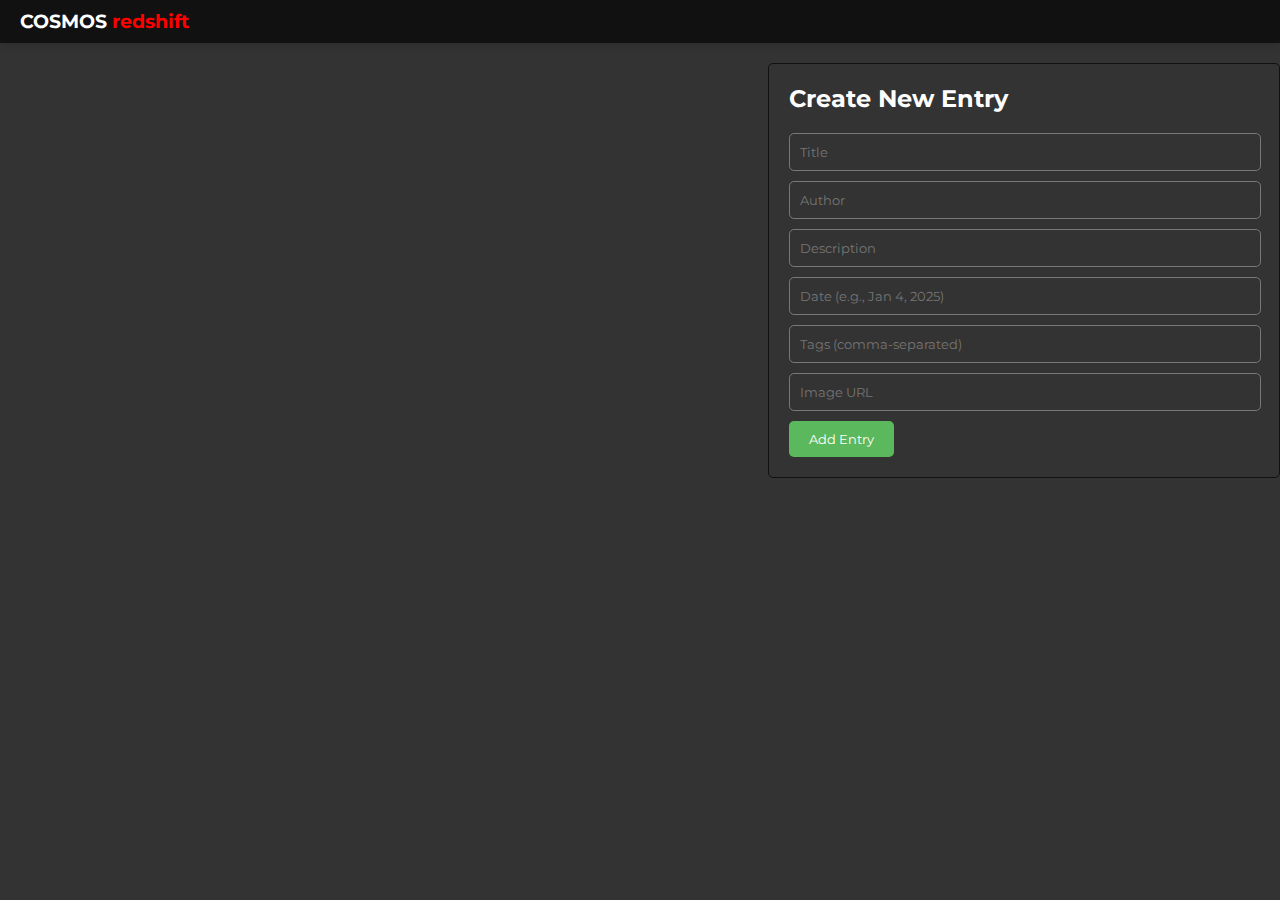
==== admin/index.html @ 2897a918 "Initial commit" ====
<!DOCTYPE html>
<html lang="en">
<head>
  <meta charset="UTF-8">
  <meta name="viewport" content="width=device-width, initial-scale=1.0">
  <title>Data Management</title>
  <link rel="stylesheet" href="style.css">
  <link href="https://fonts.googleapis.com/css2?family=Montserrat:wght@400;600&display=swap" rel="stylesheet">
</head>
<body>
  <div class="navbar">
            <h3 class="hero-head" onclick="returnToHome();">COSMOS <span style="color:red">redshift</span></h3>
        </div>
  <div id="app">
    <div id="data-container"></div>
    <form id="entry-form">
      <h2>Create New Entry</h2>
      <input type="text" id="title" placeholder="Title" required>
      <input type="text" id="author" placeholder="Author" required>
      <input type="text" id="description" placeholder="Description" required>
      <input type="text" id="date" placeholder="Date (e.g., Jan 4, 2025)" required>
      <input type="text" id="tags" placeholder="Tags (comma-separated)" required>
      <input type="url" id="imageUrl" placeholder="Image URL" required>
      <button type="submit">Add Entry</button>
    </form>
  </div>
  <script src="script.js"></script>
</body>
</html>
---- admin/style.css ----
::-webkit-scrollbar {
  width: 10px;
}
::-webkit-scrollbar-track {
  background: #333; 
}

body {
    font-family: 'Montserrat', sans-serif;
    margin: 0;
    padding: 0;
    background-color: #333;
    color: #FFF;
}

button{
  background-color: #333;
  color: #f00;
  font-family: 'Montserrat';
}

.navbar {
    position: sticky;
    top: 0;
    background-color: #111;
    color: white;
    padding: 0;
    z-index: 1000;
    box-shadow: 0 4px 6px rgba(0, 0, 0, 0.1);
    padding: 10px 20px;
}

h3{
  margin:0;
}

#app{
  display: grid;
  grid-template-columns: 60% 40%;
}

#data-container{
  padding: 10px 20px;
  max-height: 90vh;
  overflow-y: scroll;
}

.entry{
  padding: 10px;
  border: 1px solid #777;
  margin-bottom: 10px;
  display: grid;
  grid-template-columns: 300px 1fr;
}

.details{
  padding: 0 10px;
}

form {
  background: #333;
  padding: 20px;
  border: 1px solid #111;
  border-radius: 5px;
  margin-top: 20px;
}

form h2 {
  margin-top: 0;
}

form input {
  display: block;
  width: calc(100% - 20px);
  padding: 10px;
  margin-bottom: 10px;
  border: 1px solid #777;
  border-radius: 5px;
  font-family: 'Montserrat';
  background-color: #333;
  color: #fff;
}

form button {
  background-color: #5cb85c;
  color: #fff;
  border: none;
  padding: 10px 20px;
  cursor: pointer;
  border-radius: 5px;
}

form button:hover {
  background-color: #4cae4c;
}

img{
  width: 300px;
}
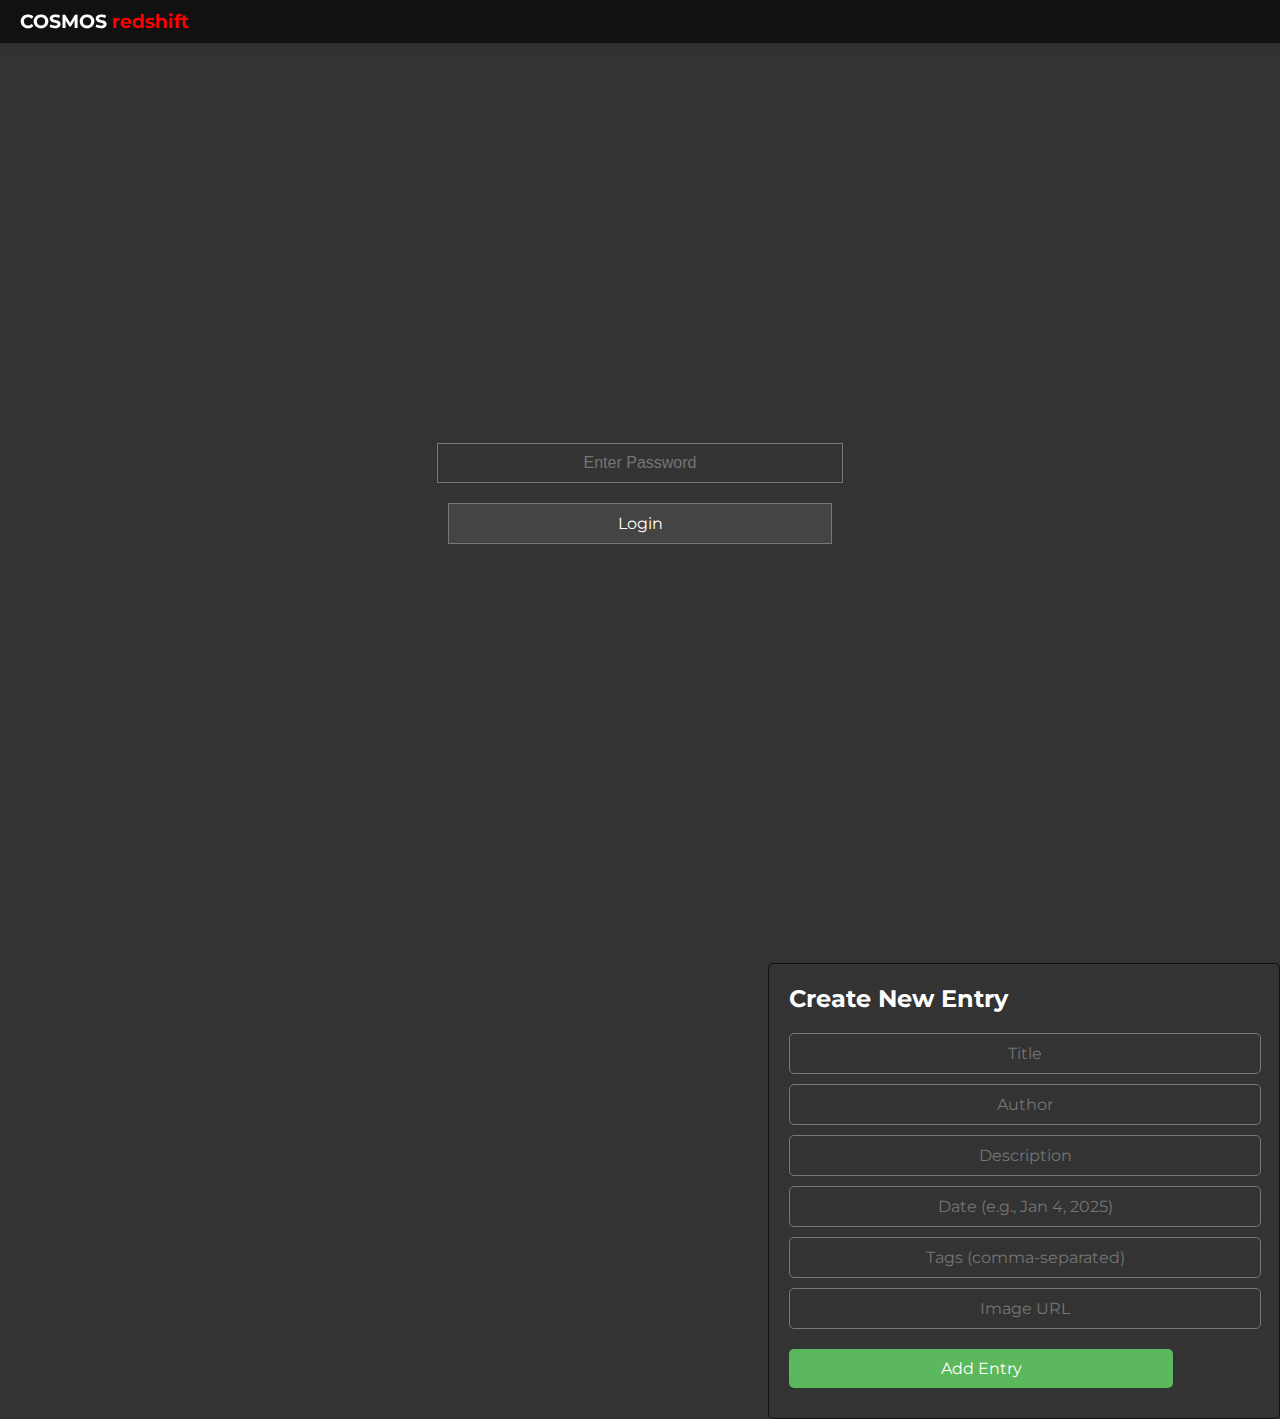
==== commit 69841d53: "adding login" ====
--- a/admin/index.html
+++ b/admin/index.html
@@ -11,6 +11,10 @@
   <div class="navbar">
             <h3 class="hero-head" onclick="returnToHome();">COSMOS <span style="color:red">redshift</span></h3>
         </div>
+  <div id="login">
+<input type="password" id="pwd" placeholder="Enter Password">
+<button onclick="login()" id="loginbtn" >Login</button>
+  </div>
   <div id="app">
     <div id="data-container"></div>
     <form id="entry-form">
--- a/admin/style.css
+++ b/admin/style.css
@@ -96,4 +96,36 @@
 
 img{
   width: 300px;
+}
+
+#login {
+  height: 100vh;
+  width: 100vw;
+  z-index: 1000;
+  display: flex;
+  flex-direction: column;
+  justify-content: center;
+  align-items: center;
+}
+
+input, button {
+  font-size: 1rem;
+  margin: 10px 0;
+  padding: 10px;
+  border: 1px solid #777;
+  border-radius: 0;
+  min-width: 30vw;
+  background-color: #333;
+  color: #fff;
+  text-align: center;
+}
+
+button {
+  background-color: #444;
+  color: #fff;
+  cursor: pointer;
+}
+
+button:hover {
+  background-color: #555;
 }